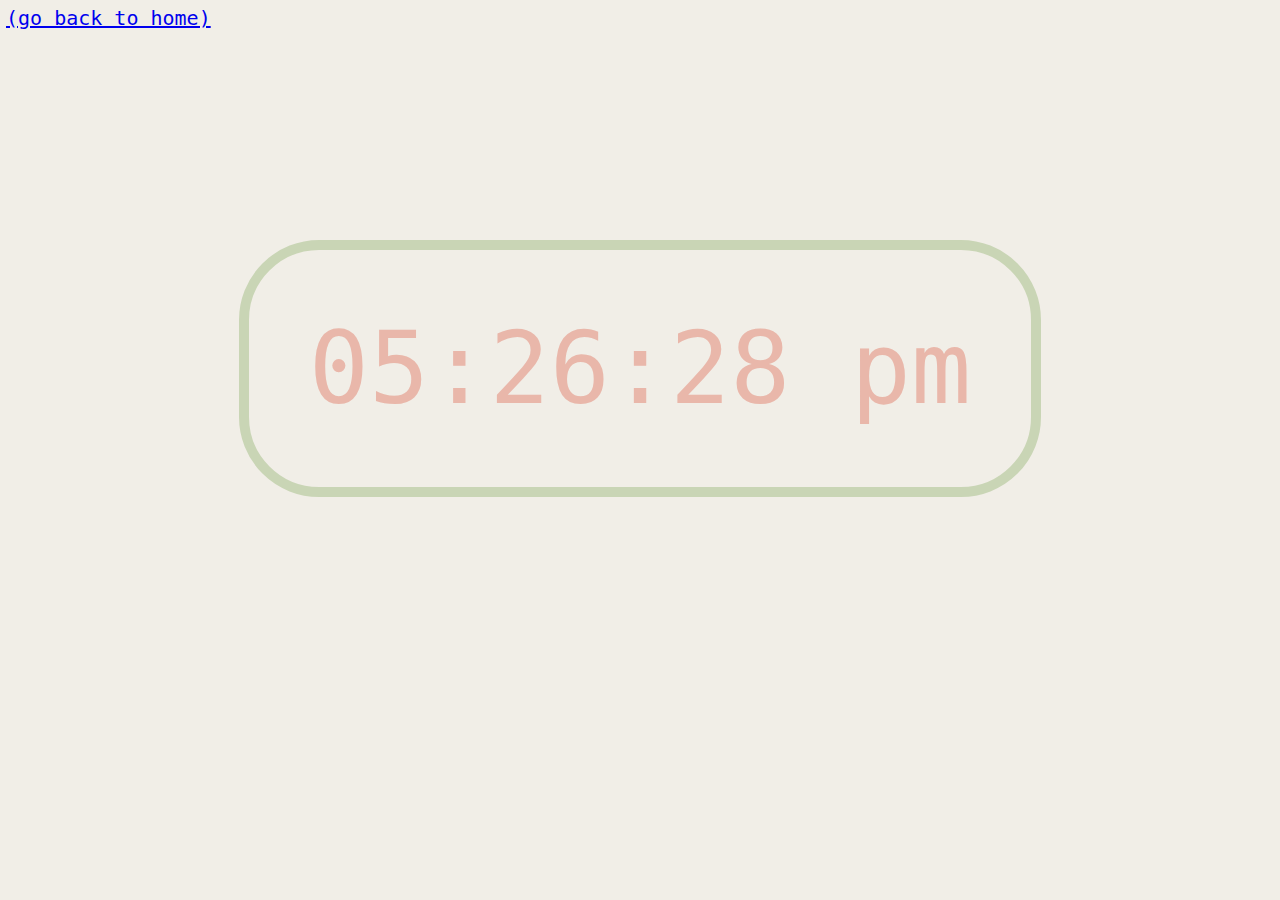
==== cuteclock.html @ 27e0908f "add a bunch of stuff, including clock" ====
<!DOCTYPE html>
<html lang="en">
    <head>

        <meta charset="utf-8">

        <link rel="stylesheet" type="text/css" href="cute.css">
        <link rel="icon" href="favicon.png"/>

        <title>CUTE clock</title>
    </head>
    <body>
        <script src="cute.js" defer></script>
        <div id="back">
            <a href="index.html">(go back to home)</a>
        </div>

        <div id="clock">
            <span id="timecontainer">
               10:10:10 am
            </span>
        </div>
    </body>

</html>
---- cute.css ----
body {
    font-family: 'Consolas', monospace;
    font-family: monospace;
    font-size: 100px;

    /* i'm having a hard time making up my mind on these */
    color: #cd8e7f;
    color: #e9b7aa;
    background-color: #96af6e;
    background-color: #dbeac2;
    background-color: #f1eee7;

    display: flex;
    justify-content: center;
    align-items: center;
    /* this is what you might call "scuffed" */
    min-height: 80vh;
}

#back {
    font-size: 20px;
    position: absolute;
    left:0;
    top:0;
    margin: 0.3em;
}

#clock {
    padding: 0.6em;

    border: 0.1em solid #c9d5b5;
    border-radius: 0.8em;
}
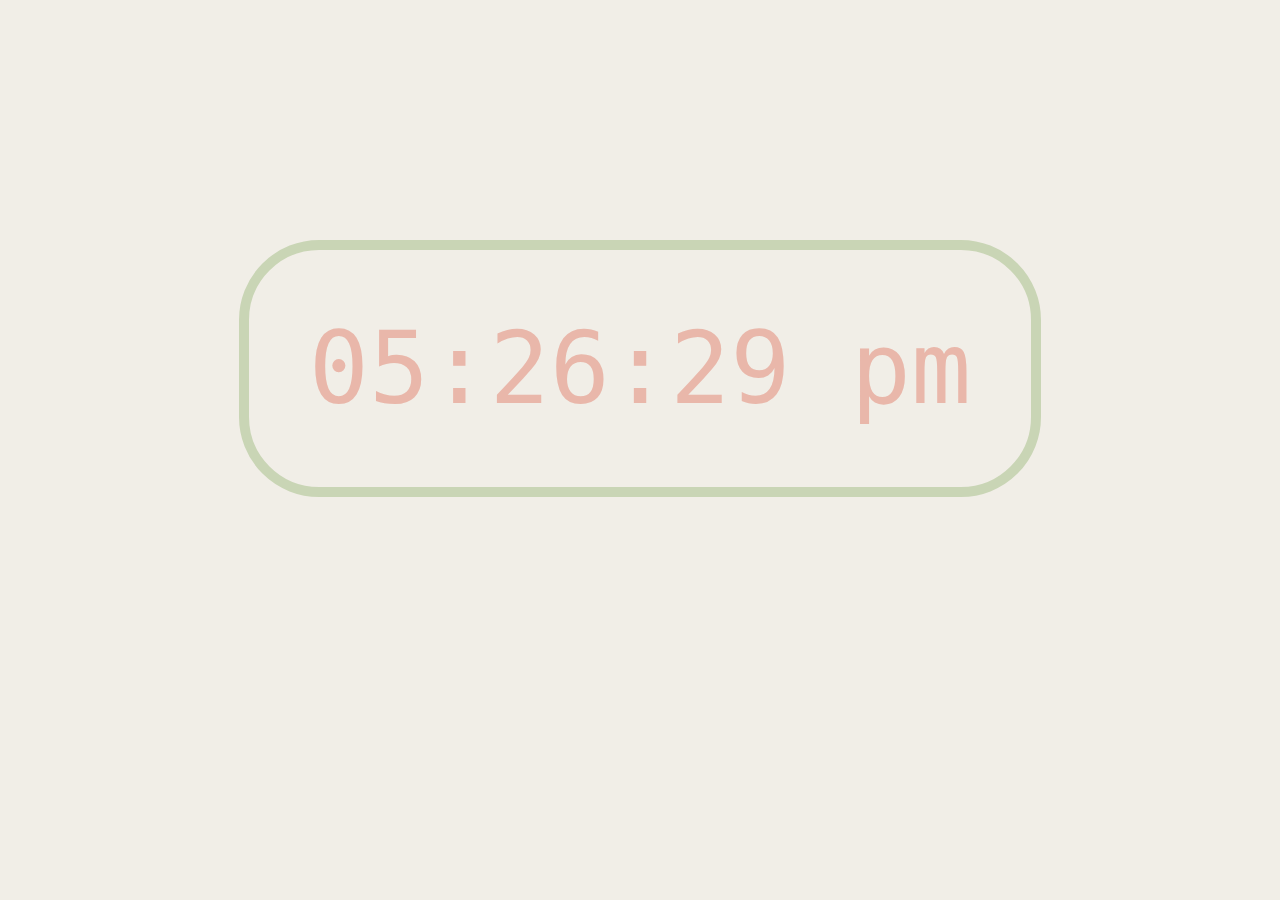
==== commit 7247f8ea: "temp removal of home button" ====
--- a/cuteclock.html
+++ b/cuteclock.html
@@ -11,9 +11,11 @@
     </head>
     <body>
         <script src="cute.js" defer></script>
+        <!--
         <div id="back">
             <a href="index.html">(go back to home)</a>
         </div>
+        -->
 
         <div id="clock">
             <span id="timecontainer">
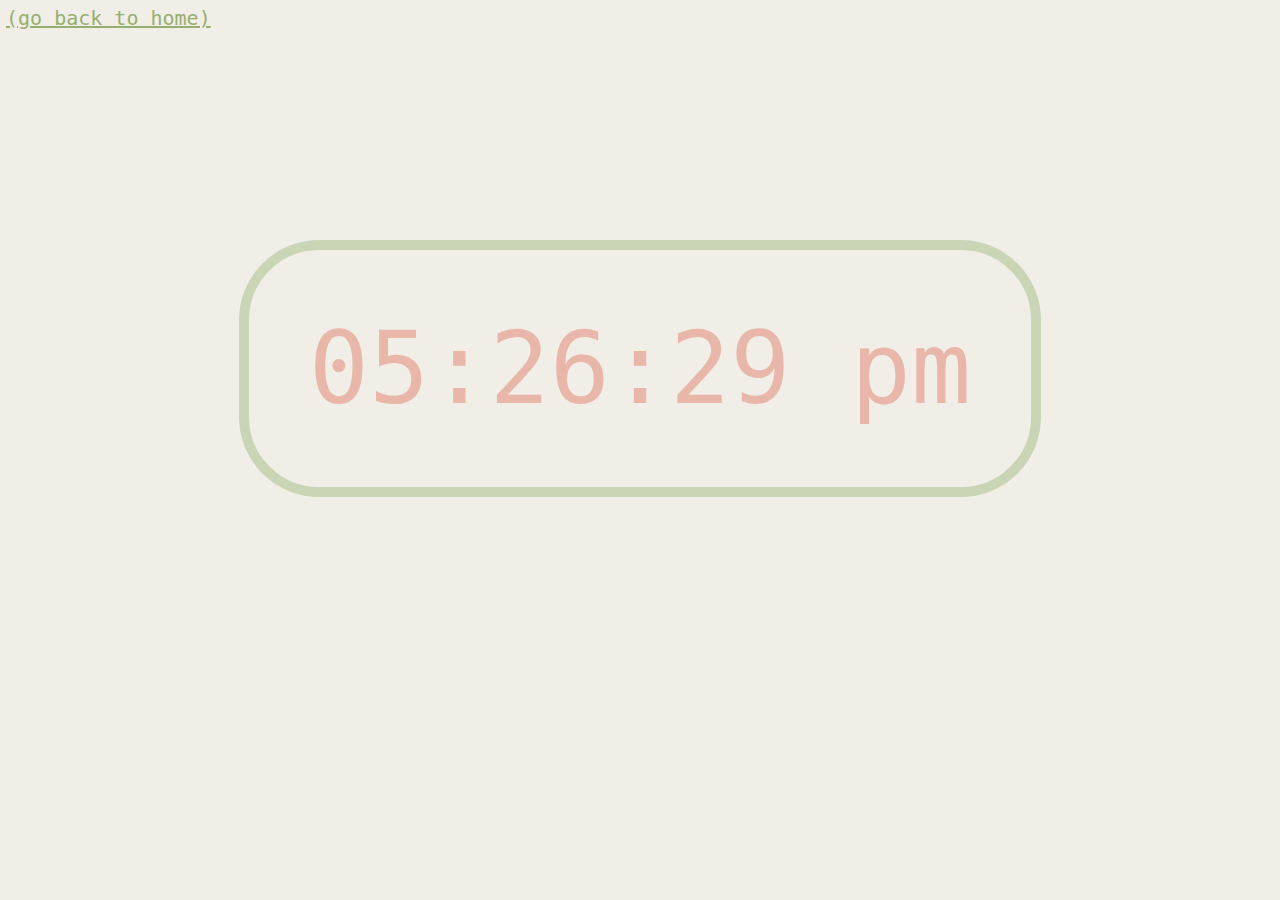
==== commit db024ab5: "tweak clock page" ====
--- a/cuteclock.html
+++ b/cuteclock.html
@@ -11,10 +11,10 @@
     </head>
     <body>
         <script src="cute.js" defer></script>
-        <!--
         <div id="back">
             <a href="index.html">(go back to home)</a>
         </div>
+        <!--
         -->
 
         <div id="clock">
--- a/cute.css
+++ b/cute.css
@@ -17,6 +17,11 @@
     min-height: 80vh;
 }
 
+/* me no links blue */
+a {
+    color: #96af6e;
+}
+
 #back {
     font-size: 20px;
     position: absolute;
